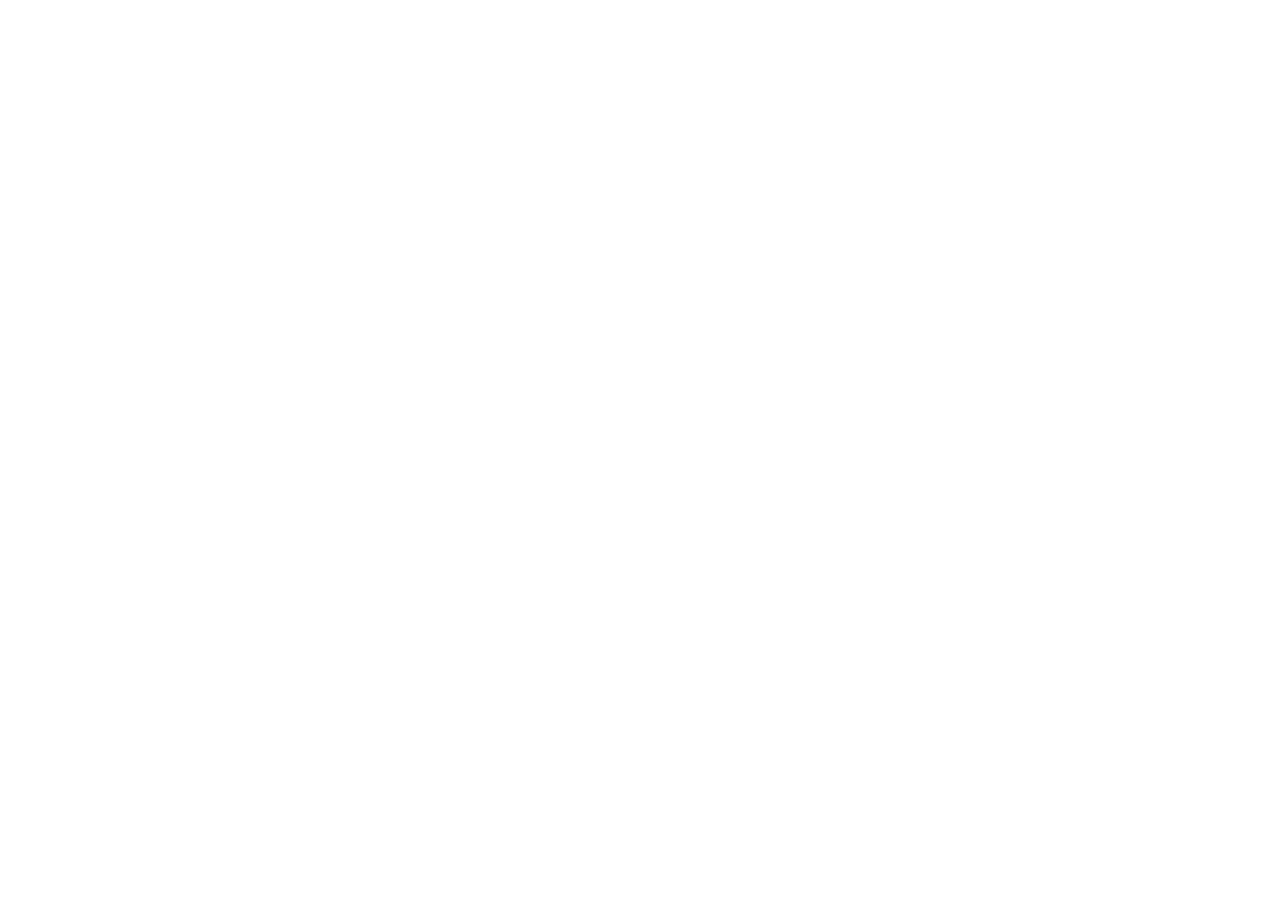
==== src/main/resources/static/index.html @ 1794e18d "Primer commit de la ForceWiki" ====
<!DOCTYPE html>
<html lang="en">
<head>
    <meta charset="UTF-8">
    <meta http-equiv="X-UA-Compatible" content="IE=edge">
    <meta name="viewport" content="width=device-width, initial-scale=1.0">
    <link rel="stylesheet" href="styles/styles.css">
    <title>Home</title>
</head>
<body>
    
</body>
</html>
---- src/main/resources/static/styles/styles.css ----
* {
    margin: 0;
    box-sizing: border-box;
    padding: 0;
}
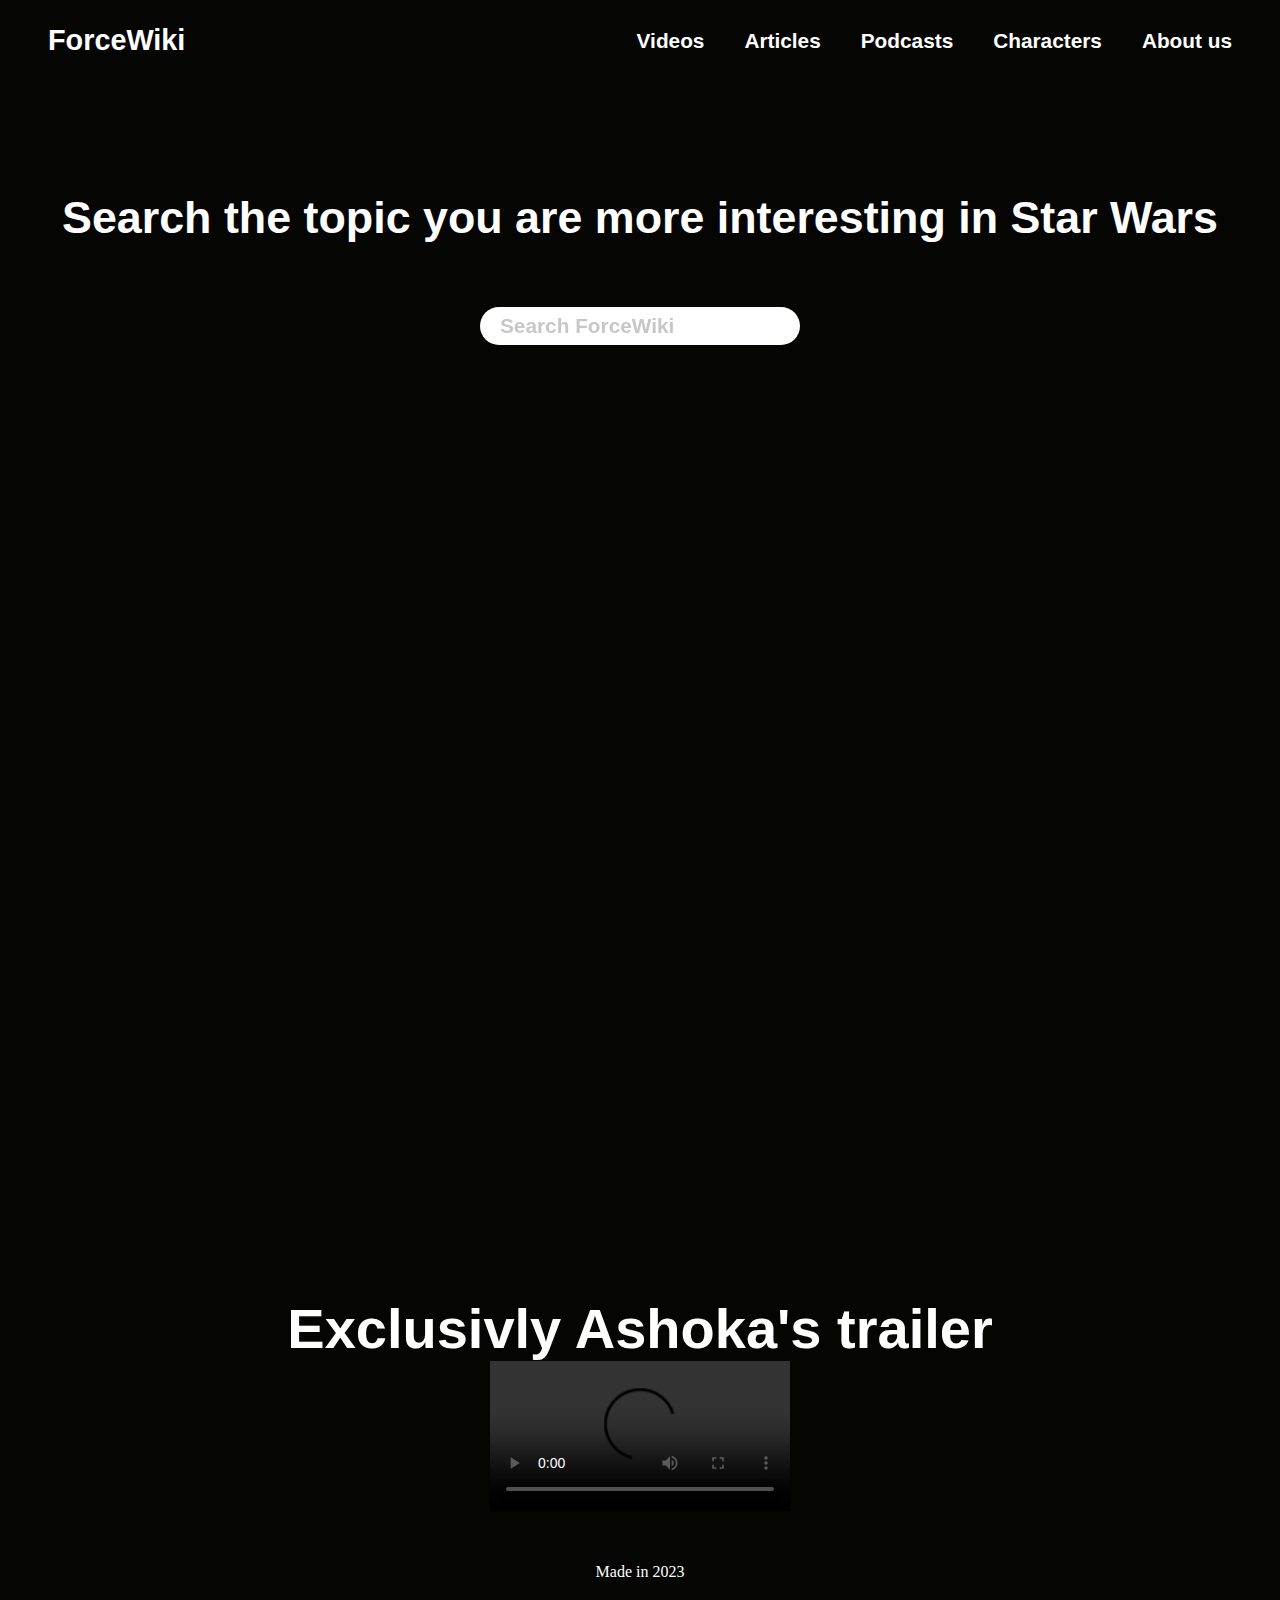
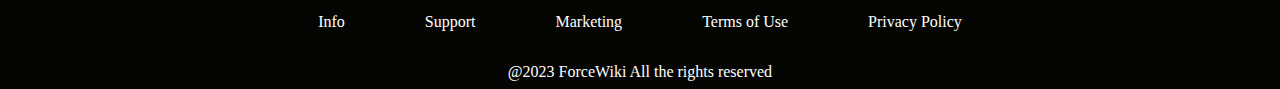
==== commit 90c6ed14: "Página de characters y agregado de un video descargado a el index" ====
--- a/src/main/resources/static/index.html
+++ b/src/main/resources/static/index.html
@@ -8,6 +8,51 @@
     <title>Home</title>
 </head>
 <body>
+    <header>
+        <nav>
+            <ul class="nav-list">
+                <li class="page-name"><a href="index.html">ForceWiki</a></li>
+                <li class="nav-list-links"><a href="videos.html">Videos</a></li>
+                <li class="nav-list-links"><a href="articles.html">Articles</a></li>
+                <li class="nav-list-links"><a href="podcasts.html">Podcasts</a></li>
+                <li class="nav-list-links"><a href="characters.html">Characters</a></li>
+                <li class="nav-list-links"><a href="aboutUs.html">About us</a></li>
+            </ul>
+        </nav>
+    </header>
     
+    <div class="background-container">
+        <div class="content-container">
+            <h1 class="title">Search the topic you are more interesting in Star Wars</h1>
+            <input type="text" class="search-topic" placeholder="Search ForceWiki">
+        </div>
+        <div class="background"></div>
+    </div>
+
+    <div>
+        <section class="video-trailer">
+            <h2 >Exclusivly Ashoka's trailer</h2>
+            <article>
+                <figure>
+                    <video controls>
+                        <source src="videos/Ahsoka Teaser Trailer Disney+.mp4" type="video/mp4">
+                        Your browser does not support the <code>video</code> tag.
+                    </video>
+                    <figcaption>Made in 2023</figcaption>
+                </figure>
+            </article>
+        </section>
+    </div>
+
+    <footer>
+        <ul class="other-links">
+            <li class="footer-list-links"><a href="index.html">Info</a></li>
+            <li class="footer-list-links"><a href="index.html">Support</a></li>
+            <li class="footer-list-links"><a href="index.html">Marketing</a></li>
+            <li class="footer-list-links"><a href="index.html">Terms of Use</a></li>
+            <li class="footer-list-links"><a href="index.html">Privacy Policy</a></li>
+        </ul>
+        @2023 ForceWiki All the rights reserved
+    </footer>
 </body>
 </html>--- a/src/main/resources/static/styles/styles.css
+++ b/src/main/resources/static/styles/styles.css
@@ -2,4 +2,318 @@
     margin: 0;
     box-sizing: border-box;
     padding: 0;
-}+}
+
+:root {
+    --main: #fff;
+    --prussian-blue: #0B3954;
+    --columbia-blue: #BFD7EA;
+    --bittersweet: #FF6663;
+    --chartreuse: #FF6663;
+}
+
+
+body {
+    background-color: #050604;
+}
+
+.background-container {
+    width: 100%;
+    height: 100%;
+    position: relative;
+}
+
+.background {
+    background: url("https://cdn.wallpapersafari.com/38/65/Fcx7LA.jpg");
+    min-width: 100%;
+    background-repeat: no-repeat;
+    background-position: top left;
+    background-size: contain;
+    height: 100vw;
+    filter: brightness(.5);
+    background-attachment: fixed;
+}
+
+.content-container {
+    position: absolute;
+    inset: 0;
+    margin: auto;
+    display: flex;
+    flex-direction: column;
+    justify-content: flex-start;
+    align-items: center;
+}
+
+.title {
+    font-size: max(1.5rem, 2rem + 1vw);
+    font-family:'Lucida Sans', 'Lucida Sans Regular', 'Lucida Grande', 'Lucida Sans Unicode', Geneva, Verdana, sans-serif;
+    color: #fff;
+    margin-top: 15%;
+    margin-bottom: 5%;
+    position: relative;
+    text-align: center;
+    z-index: 100;
+}
+
+.search-topic {
+    position:relative;
+    z-index: 100;
+    width: 25%;
+    height: 3%;
+    font-size: 1.3rem;
+    border-radius: 30px;
+    padding: 2px 20px;
+    outline: none;
+    border: none;
+    transition: width .7s ease;
+    transform-origin: center;
+    font-weight: bold;
+}
+
+.search-topic:focus {
+    width: 30%;
+}
+
+.search-topic::placeholder {
+    font-weight: bold;
+    font-size: 1.3rem;
+    opacity: .4;
+}
+
+
+.nav-list-links a, .page-name a {
+    text-decoration: none;
+    color: #fff;
+    font-size: 1.3rem;
+    font-family:'Lucida Sans', 'Lucida Sans Regular', 'Lucida Grande', 'Lucida Sans Unicode', Geneva, Verdana, sans-serif;
+    font-weight: bold;
+    cursor: pointer;
+    position: relative;
+}
+
+
+.nav-list-links a::after {
+    content: '';
+    position: absolute;
+    transition: .8s;
+    bottom: -2px;
+    left: 50%;
+    width: 0;
+    height: 2px;
+    background-color: var(--bittersweet);
+}
+
+.nav-list-links a::before {
+    content: '';
+    position: absolute;
+    transition: .8s;
+    bottom: -2px;
+    right: 50%;
+    width: 0;
+    height: 2px;
+    background-color: var(--bittersweet);
+}
+
+
+.nav-list-links a:hover:after {
+    width: 50%;
+}
+
+.nav-list-links a:hover:before {
+    width: 50%;
+}
+
+
+.nav-list {
+    list-style: none;
+    display: flex;
+    justify-content: center;
+    align-items: center;
+    background: transparent;
+    padding: 1.5rem 3rem;
+    gap: 2.5rem;
+    width: 100%;
+}
+nav {
+    position: absolute;
+    z-index: 2;
+    width: 100%;
+    height: 100%;
+}
+
+header {
+    position: relative;
+    width: 100%;
+    height: 100%;
+}
+
+.nav-list li:first-child {
+    margin-right: auto;   
+}
+.nav-list .page-name a {
+    font-size: 1.8rem;
+ 
+}
+
+footer {
+    text-align: center;
+    display: flex;
+    justify-content: center;
+    align-items: center;
+    flex-direction: column;
+    color: #fff;
+    margin-bottom: .5rem;
+}
+
+.other-links {
+    list-style: none;
+    display: flex;
+    flex-wrap: wrap;
+    max-width: 100%;
+    flex-direction: row;
+    margin: 2rem 0;
+    gap: 5rem;
+}
+
+.other-links a {
+    text-decoration: none;
+    color: #fff;
+}
+
+
+.other-links a:hover {
+    color: #ddd;
+}
+
+.section-videos {
+    display: flex;
+    justify-content: flex-start;
+    align-items: center;
+    font-family: 'Lucida Sans', 'Lucida Sans Regular', 'Lucida Grande', 'Lucida Sans Unicode', Geneva, Verdana, sans-serif;
+    flex-direction: column;
+    width: 100%;
+    gap: 5rem;
+    margin-top: 10rem;
+}
+
+.videos-title {
+    font-size: 2rem;
+    color: #fff;
+    text-align: center;
+}
+
+.videos {
+    display: flex;
+    justify-content: center;
+    align-items: flex-start;
+    flex-basis: content;
+    flex-flow: wrap;
+    width: 100%;
+    height: 100%;
+    gap: 3rem;
+}
+
+.section-about-us p {
+    font-size: 2rem;
+    text-align: center;
+    color: #fff;
+    font-family: 'Lucida Sans', 'Lucida Sans Regular', 'Lucida Grande', 'Lucida Sans Unicode', Geneva, Verdana, sans-serif;
+}
+
+.section-about-us h1 {
+    font-size: 4rem;
+    text-align: center;
+    font-weight: bold;
+    color: #fff;
+    font-family: 'Lucida Sans', 'Lucida Sans Regular', 'Lucida Grande', 'Lucida Sans Unicode', Geneva, Verdana, sans-serif;
+}
+
+.section-about-us {
+    height: 100vh;
+    padding: 2rem;
+    display: flex;
+    flex-direction: column;
+    justify-content: flex-start;
+    align-items: center;
+    margin-top: 6rem;
+    gap: 3rem;
+}
+
+.section-about-us img {
+    width: 400px;
+}
+
+
+.cards {
+    display: flex;
+    justify-content: center;
+    align-items: center;
+    flex-wrap: wrap;
+    gap: 2rem;
+    margin: 0 auto;
+    width: 80%;
+    margin-top: 10rem;
+}
+
+.card img {
+    width: 150px;
+    border-radius: 50%;
+}
+
+.card {
+    display: flex;
+    padding: 1.5rem .5rem;
+    justify-content: flex-start;
+    align-items: center;
+    flex-direction: column;
+    background-color: var(--prussian-blue);
+    width: 15%;
+    min-width: 300px;
+    min-height: 400px;
+    border-radius: 20px;
+    gap: 1.5rem;
+}
+
+.card h3, .card p, .card a {
+    color: #fff;
+    font-family: 'Lucida Sans', 'Lucida Sans Regular', 'Lucida Grande', 'Lucida Sans Unicode', Geneva, Verdana, sans-serif;
+}
+
+.card h3 {
+    font-weight: bold;
+    font-size: 1.3rem;
+}
+
+.card p {
+    font-size: .8rem;
+    margin-top: -10px;
+}
+
+.card a {
+    text-decoration: none;
+    font-size: 1.2rem;
+    background-color: var(--chartreuse);
+    padding: .4em  1.2em;
+    border-radius: 30px;
+    font-weight: bold;
+}
+
+.video-trailer {
+    display: flex;
+    justify-content: center;
+    align-items: center;
+    flex-direction: column;
+    margin-top: 1rem;
+}
+
+.video-trailer h2 {
+    color: #fff;
+    font-size: 3.5rem;
+    font-family: 'Lucida Sans', 'Lucida Sans Regular', 'Lucida Grande', 'Lucida Sans Unicode', Geneva, Verdana, sans-serif;
+}
+
+.video-trailer figcaption {
+    color: #fff;
+    text-align: center;
+    margin-top: 3rem;
+}
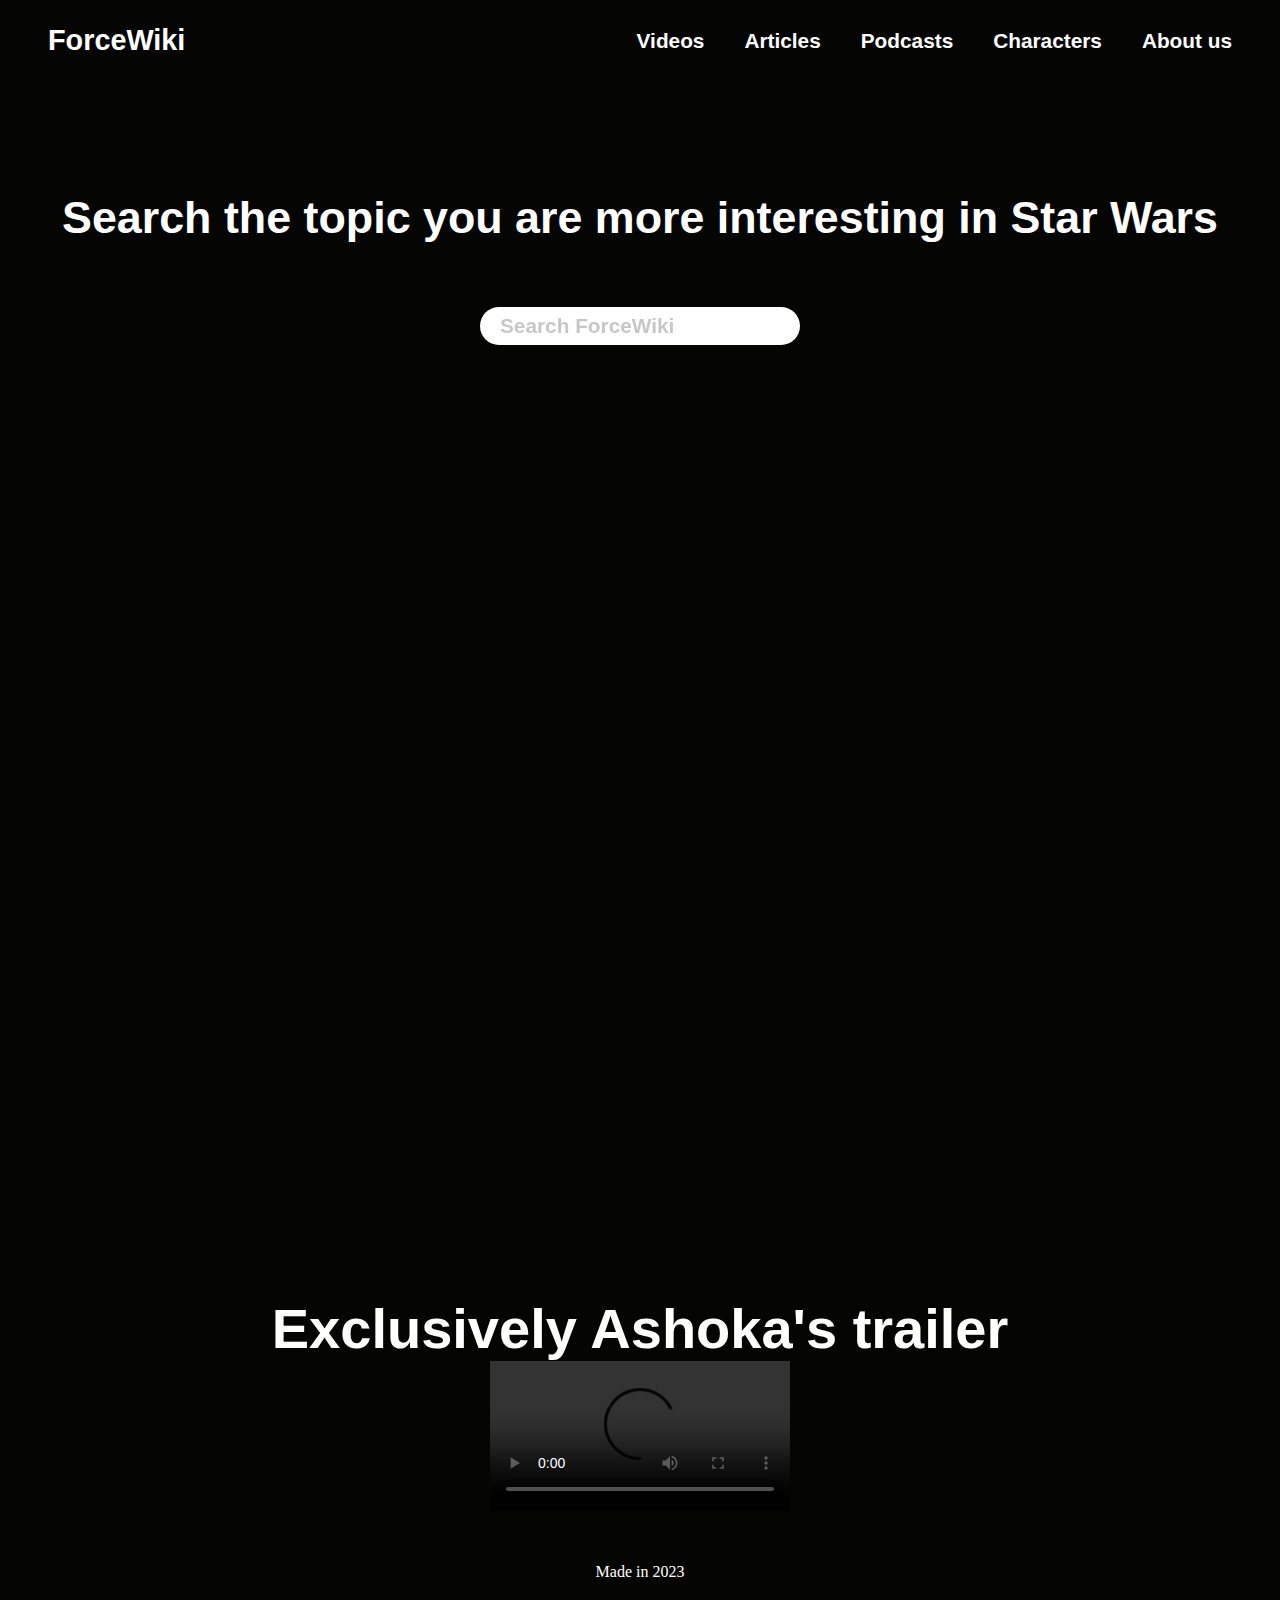
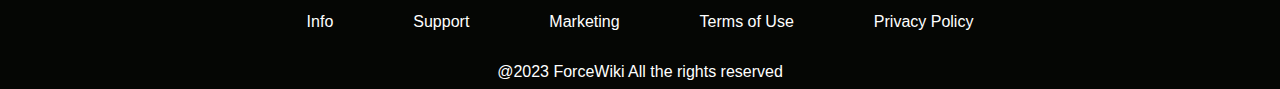
==== commit ab694454: "Página de articles" ====
--- a/src/main/resources/static/index.html
+++ b/src/main/resources/static/index.html
@@ -31,7 +31,7 @@
 
     <div>
         <section class="video-trailer">
-            <h2 >Exclusivly Ashoka's trailer</h2>
+            <h2 >Exclusively Ashoka's trailer</h2>
             <article>
                 <figure>
                     <video controls>
--- a/src/main/resources/static/styles/styles.css
+++ b/src/main/resources/static/styles/styles.css
@@ -10,6 +10,7 @@
     --columbia-blue: #BFD7EA;
     --bittersweet: #FF6663;
     --chartreuse: #FF6663;
+    --bittersweet-ligher: #fd7977;
 }
 
 
@@ -162,6 +163,7 @@
     align-items: center;
     flex-direction: column;
     color: #fff;
+    font-family: 'Lucida Sans', 'Lucida Sans Regular', 'Lucida Grande', 'Lucida Sans Unicode', Geneva, Verdana, sans-serif;
     margin-bottom: .5rem;
 }
 
@@ -178,6 +180,7 @@
 .other-links a {
     text-decoration: none;
     color: #fff;
+    font-family: 'Lucida Sans', 'Lucida Sans Regular', 'Lucida Grande', 'Lucida Sans Unicode', Geneva, Verdana, sans-serif;
 }
 
 
@@ -194,12 +197,6 @@
     width: 100%;
     gap: 5rem;
     margin-top: 10rem;
-}
-
-.videos-title {
-    font-size: 2rem;
-    color: #fff;
-    text-align: center;
 }
 
 .videos {
@@ -213,7 +210,7 @@
     gap: 3rem;
 }
 
-.section-about-us p {
+.section-about-us p, .videos-title {
     font-size: 2rem;
     text-align: center;
     color: #fff;
@@ -317,3 +314,70 @@
     text-align: center;
     margin-top: 3rem;
 }
+
+.articles {
+    width: 90%;
+    margin: 0 auto;
+    min-height: 100vh;
+    display: flex;
+    justify-content: center;
+    align-items: center;
+    flex-wrap: wrap;
+    gap: 3rem;
+}
+
+.article img {
+    width: 100%;
+    border-radius: 25px 25px 0 0;
+    filter:brightness(.8)
+}
+
+.article p, .article h2, .article a, .header-articles {
+    color: #000;
+    text-align: center;
+    font-family:'Lucida Sans', 'Lucida Sans Regular', 'Lucida Grande', 'Lucida Sans Unicode', Geneva, Verdana, sans-serif;
+}
+
+.article {
+    border-radius: 30px;
+    display: flex;
+    gap: 2.4em;
+    align-items: center;
+    flex-direction: column;
+    justify-content: center;
+    min-width: 500px;
+    max-width: 30%;
+    min-height: 10%;
+    background-color: #FFE1EA;
+}
+
+.header-articles {
+    text-align: center;
+    margin-top: 10rem;
+}
+
+.article-content {
+    display: flex;
+    justify-content: center;
+    align-items: center;
+    gap: 2em;
+    padding: 1em;   
+    flex-direction: column;
+    background: #FFE1EA;
+    padding: 2em;
+    border-radius: 0 0 25px 25px;
+}
+
+.article .article-content a {
+    text-decoration: none;
+    background-color: var(--bittersweet);
+    padding: .7em 1.5em;
+    font-weight: bold;
+    font-size: 1.2rem;
+    border-radius: 30px;
+    border: none;
+}
+
+.article .article-content a:hover {
+    background-color: var(--bittersweet-ligher);
+}